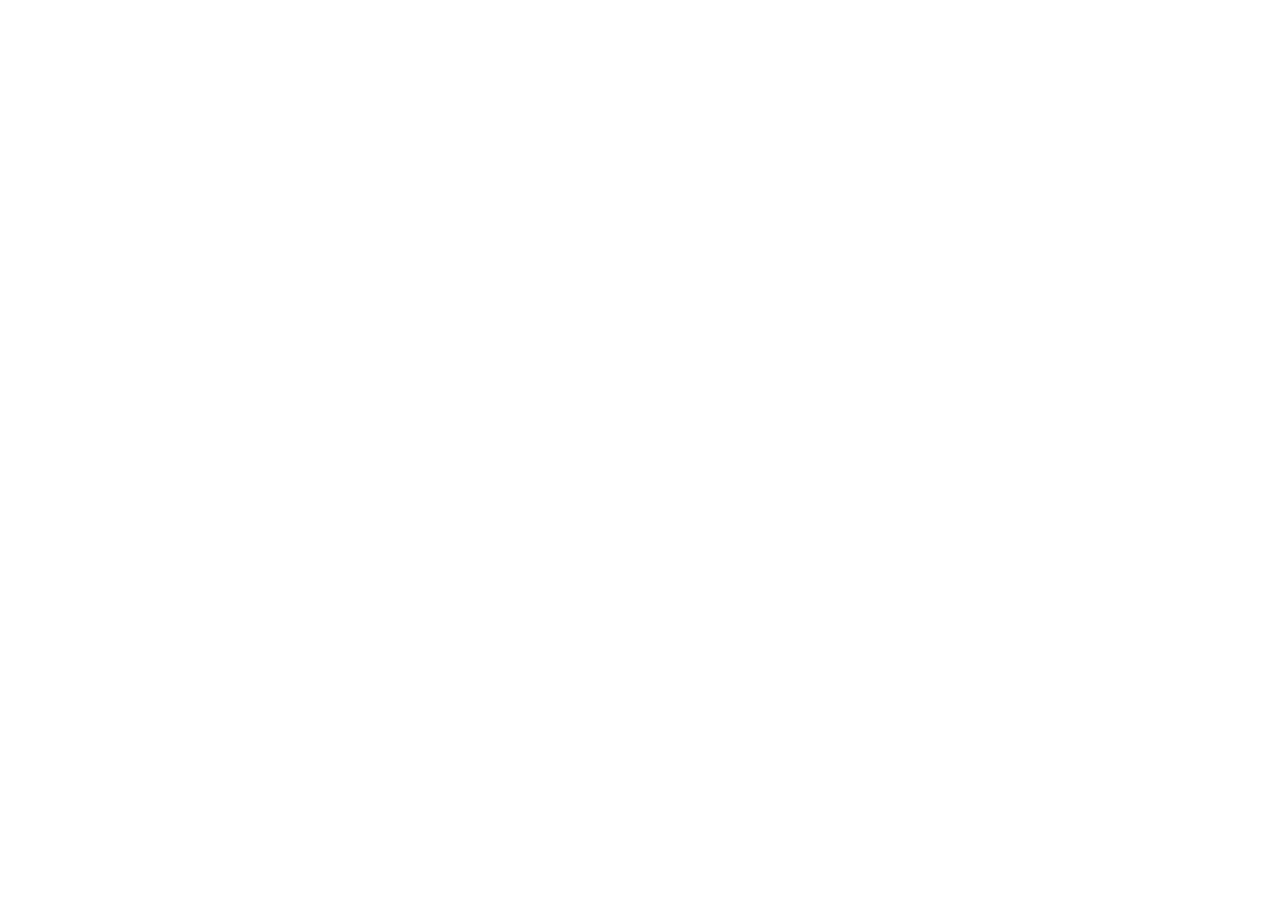
==== index.html @ 69cf85b8 "alap" ====
<!DOCTYPE html>
<html lang="hu">
<head>
    <meta charset="UTF-8">
    <meta name="viewport" content="width=device-width, initial-scale=1.0">
    <title>Hódok</title>
</head>
<body>
    

    
</body>
</html>
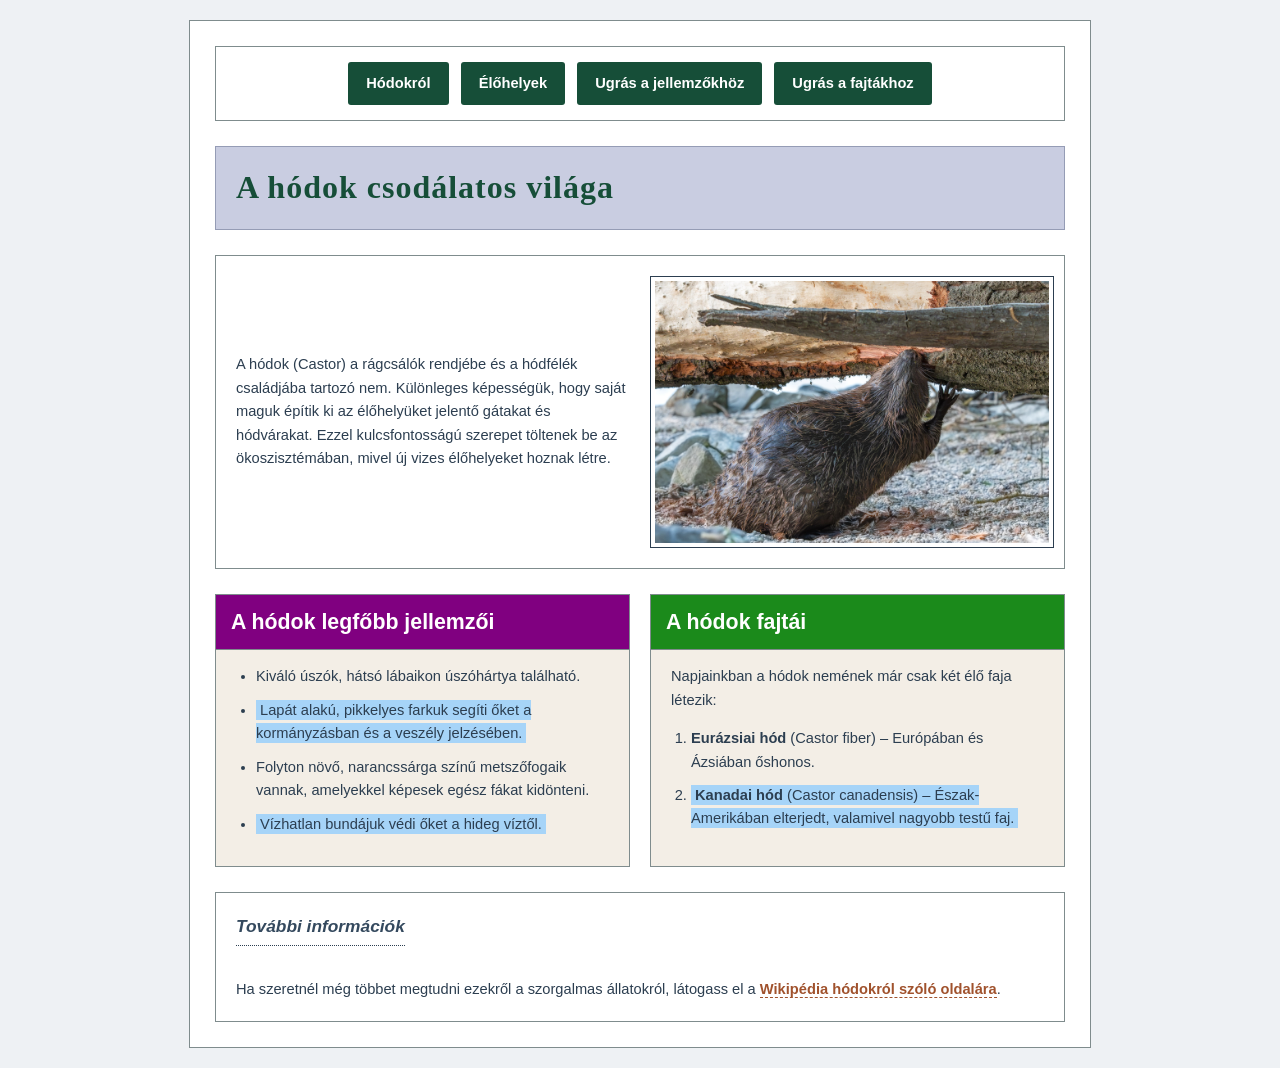
==== commit 62fd00d3: "felkesz" ====
--- a/index.html
+++ b/index.html
@@ -2,12 +2,70 @@
 <html lang="hu">
 <head>
     <meta charset="UTF-8">
-    <meta name="viewport" content="width=device-width, initial-scale=1.0">
-    <title>Hódok</title>
+    <meta name="viewport" content="700px, initial-scale=1.0">
+    <title>A hódok csodálatos világa</title>
+    <link rel="stylesheet" href="style.css">
 </head>
 <body>
-    
 
-    
+    <div class="oldal-keret">
+        
+        <nav class="navigacio">
+            <a href="index.html" class="nav-gomb">Hódokról</a>
+            <a href="index2.html" class="nav-gomb">Élőhelyek</a>
+            <a href="#jellemzok" class="nav-gomb">Ugrás a jellemzőkhöz</a>
+            <a href="#fajtak" class="nav-gomb">Ugrás a fajtákhoz</a>
+        </nav>
+
+        
+        <header class="focim">
+            <h1>A hódok csodálatos világa</h1>
+        </header>
+
+        
+        <section class="bevezeto">
+            <div class="szöveg-resz">
+                <p>A hódok (Castor) a rágcsálók rendjébe és a hódfélék családjába tartozó nem. Különleges képességük, hogy saját maguk építik ki az élőhelyüket jelentő gátakat és hódvárakat. Ezzel kulcsfontosságú szerepet töltenek be az ökoszisztémában, mivel új vizes élőhelyeket hoznak létre.</p>
+            </div>
+            <div class="kep-resz">
+                <img src="hod1.jpeg" alt="Egy hód a vízparton ágat rágcsál">
+            </div>
+        </section>
+
+       
+        <div class="ket-oszlop">
+            
+            <section id="jellemzok" class="tartalom">
+                <div class="fejlec lila-fejlec">
+                    <h2>A hódok legfőbb jellemzői</h2>
+                </div>
+                <ul>
+                    <li>Kiváló úszók, hátsó lábaikon úszóhártya található.</li>
+                    <li><span class="kek-kiemelt">Lapát alakú, pikkelyes farkuk segíti őket a kormányzásban és a veszély jelzésében.</span></li>
+                    <li>Folyton növő, narancssárga színű metszőfogaik vannak, amelyekkel képesek egész fákat kidönteni.</li>
+                    <li><span class="kek-kiemelt">Vízhatlan bundájuk védi őket a hideg víztől.</span></li>
+                </ul>
+            </section>
+
+           
+            <section id="fajtak" class="tartalom">
+                <div class="fejlec zold-fejlec">
+                    <h2>A hódok fajtái</h2>
+                </div>
+                <p>Napjainkban a hódok nemének már csak két élő faja létezik:</p>
+                <ol>
+                    <li><strong>Eurázsiai hód</strong> (Castor fiber) – Európában és Ázsiában őshonos.</li>
+                    <li><span class="kek-kiemelt"><strong>Kanadai hód</strong> (Castor canadensis) – Észak-Amerikában elterjedt, valamivel nagyobb testű faj.</span></li>
+                </ol>
+            </section>
+        </div>
+
+        
+        <footer class="lablec">
+            <h3>További információk</h3>
+            <p>Ha szeretnél még többet megtudni ezekről a szorgalmas állatokról, látogass el a <a href="https://hu.wikipedia.org/wiki/H%C3%B3df%C3%A9l%C3%A9k" target="_blank" class="wiki-link">Wikipédia hódokról szóló oldalára</a>.</p>
+        </footer>
+    </div>
+
 </body>
 </html>
--- a/style.css
+++ b/style.css
@@ -0,0 +1,175 @@
+
+body {
+    background-color: #eef1f4;
+    font-family: Arial, sans-serif;
+    color: #2c3e50;
+    margin: 0;
+    padding: 20px;
+    font-size: 11pt;
+    line-height: 1.6;
+}
+
+
+.oldal-keret {
+    max-width: 850px;
+    margin: 0 auto;
+    background-color: #ffffff;
+    border: 1px solid #7f8c8d;
+    padding: 25px;
+}
+
+
+.navigacio {
+    border: 1px solid #7f8c8d;
+    padding: 15px;
+    text-align: center;
+    margin-bottom: 25px;
+    background-color: #ffffff;
+}
+
+.nav-gomb {
+    display: inline-block;
+    background-color: #164e38;
+    color: white;
+    padding: 10px 18px;
+    margin: 0 4px;
+    text-decoration: none;
+    font-weight: bold;
+    border-radius: 3px;
+}
+
+.nav-gomb:hover {
+    background-color: #1e6b4c;
+}
+
+
+.focim {
+    background-color: #c9cde1;
+    border: 1px solid #959cb5;
+    padding: 15px 20px;
+    margin-bottom: 25px;
+}
+
+.focim h1 {
+    font-family: Georgia, serif;
+    color: #164e38;
+    font-size: 24pt;
+    margin: 0;
+    letter-spacing: 1px;
+}
+
+
+.bevezeto {
+    border: 1px solid #7f8c8d;
+    padding: 20px;
+    gap: 20px;
+    align-items: center;
+    margin-bottom: 25px;
+    display: grid;
+    grid-template-columns: 1fr 1fr;
+
+}
+
+.szöveg-resz p {
+    margin: 0;
+}
+
+.kep-resz img {
+    width: 100%;
+    height: auto;
+    border: 1px solid #2c3e50;
+    padding: 4px;
+    background-color: white;
+    display: block;
+}
+
+
+.ket-oszlop {
+    display: grid;
+    grid-template-columns: 1fr 1fr;
+    gap: 20px;
+    margin-bottom: 25px;
+}
+
+.tartalom {
+    border: 1px solid #7f8c8d;
+    background-color: #f3eee6;
+    padding: 20px;
+}
+
+
+.fejlec {
+    padding: 10px 15px;
+    margin: -20px -20px 15px -20px;
+    border-bottom: 1px solid #7f8c8d;
+}
+
+.fejlec h2 {
+    color: white;
+    font-size: 16pt;
+    margin: 0;
+}
+
+.lila-fejlec {
+    background-color: #800080;
+}
+
+.zold-fejlec {
+    background-color: #1b8a1b;
+}
+
+
+ul, ol {
+    padding-left: 20px;
+    margin: 0;
+}
+
+li {
+    margin-bottom: 10px;
+}
+
+.kek-kiemelt {
+    background-color: #a6d4f8;
+    padding: 2px 4px;
+}
+
+
+.lablec {
+    border: 1px solid #7f8c8d;
+    padding: 20px;
+    background-color: #ffffff;
+}
+
+.lablec h3 {
+    margin-top: 0;
+    font-size: 13pt;
+    font-style: italic;
+    color: #34495e;
+    border-bottom: 1px dotted #2c3e50;
+    padding-bottom: 4px;
+    display: inline-block;
+}
+
+.lablec p {
+    margin-bottom: 0;
+}
+
+.wiki-link {
+    color: #a0522d;
+    text-decoration: none;
+    font-weight: bold;
+    border-bottom: 1px dashed #a0522d;
+}
+
+.wiki-link:hover {
+    color: #d2691e;
+    border-bottom: 1px solid #d2691e;
+    background-color: #fef5e7;
+}
+
+@media (max-width:700px) {
+    body {
+        display: grid;
+        grid-template-columns: 1fr;
+    }
+}
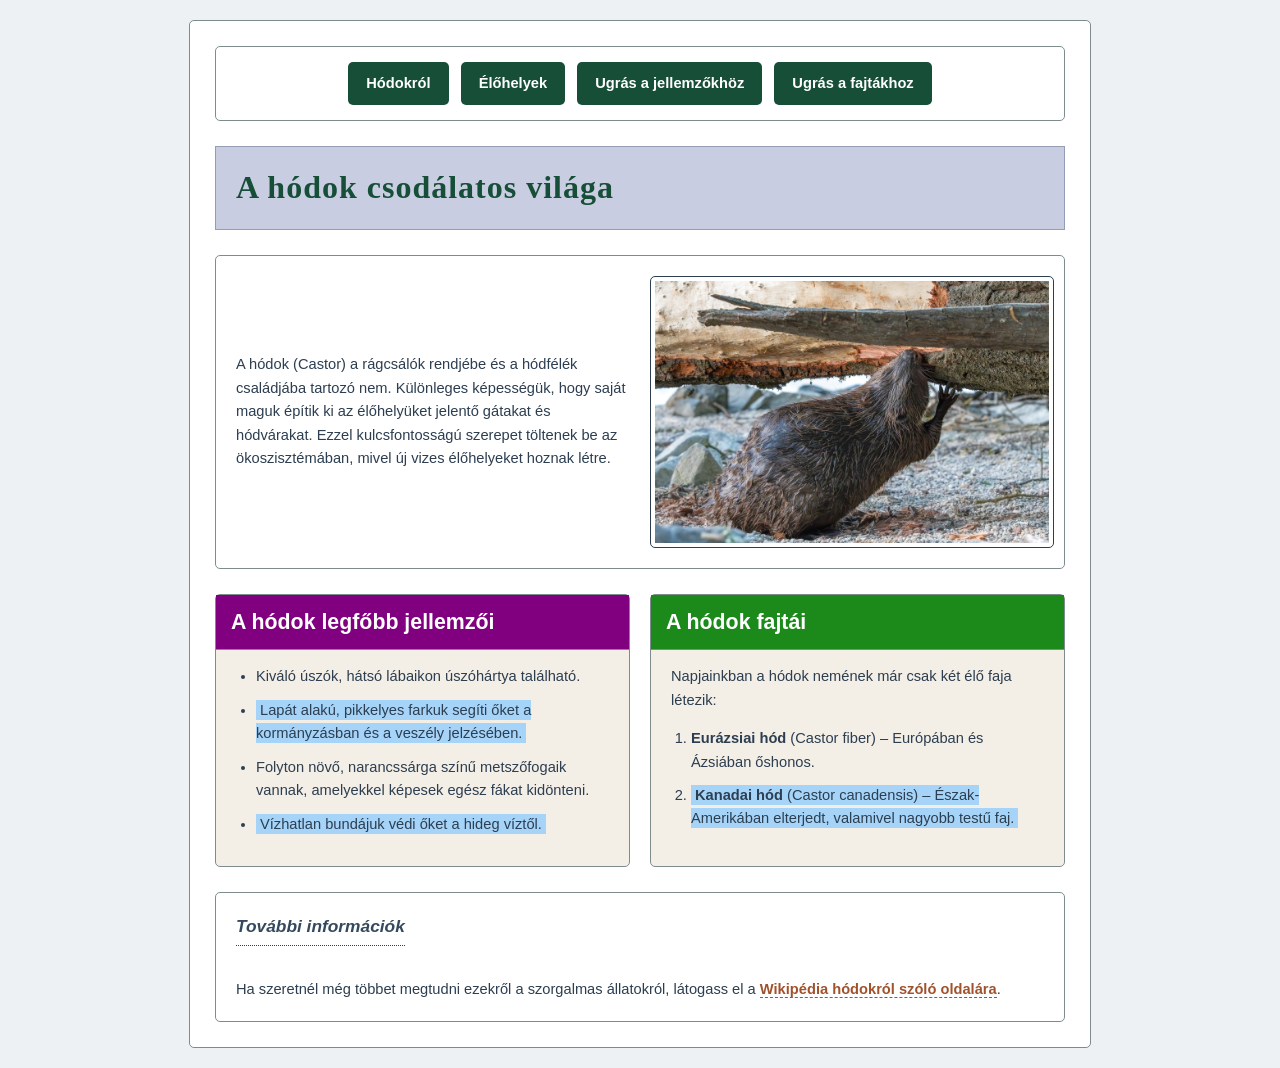
==== commit cf468ea4: "javitas1" ====
--- a/index.html
+++ b/index.html
@@ -1,71 +1,97 @@
-<!DOCTYPE html>
+<!doctype html>
 <html lang="hu">
-<head>
-    <meta charset="UTF-8">
-    <meta name="viewport" content="700px, initial-scale=1.0">
+  <head>
+    <meta charset="UTF-8" />
+    <meta name="viewport" content="700px, initial-scale=1.0" />
     <title>A hódok csodálatos világa</title>
-    <link rel="stylesheet" href="style.css">
-</head>
-<body>
+    <link rel="stylesheet" href="style.css" />
+  </head>
+  <body>
+    <div class="oldal-keret">
+      <nav class="navigacio">
+        <a href="index.html" class="nav-gomb">Hódokról</a>
+        <a href="index2.html" class="nav-gomb">Élőhelyek</a>
+        <a href="#jellemzok" class="nav-gomb">Ugrás a jellemzőkhöz</a>
+        <a href="#fajtak" class="nav-gomb">Ugrás a fajtákhoz</a>
+      </nav>
 
-    <div class="oldal-keret">
-        
-        <nav class="navigacio">
-            <a href="index.html" class="nav-gomb">Hódokról</a>
-            <a href="index2.html" class="nav-gomb">Élőhelyek</a>
-            <a href="#jellemzok" class="nav-gomb">Ugrás a jellemzőkhöz</a>
-            <a href="#fajtak" class="nav-gomb">Ugrás a fajtákhoz</a>
-        </nav>
+      <header class="focim">
+        <h1>A hódok csodálatos világa</h1>
+      </header>
 
-        
-        <header class="focim">
-            <h1>A hódok csodálatos világa</h1>
-        </header>
+      <section class="bevezeto">
+        <div class="szöveg-resz">
+          <p>
+            A hódok (Castor) a rágcsálók rendjébe és a hódfélék családjába
+            tartozó nem. Különleges képességük, hogy saját maguk építik ki az
+            élőhelyüket jelentő gátakat és hódvárakat. Ezzel kulcsfontosságú
+            szerepet töltenek be az ökoszisztémában, mivel új vizes élőhelyeket
+            hoznak létre.
+          </p>
+        </div>
+        <div class="kep-resz">
+          <img src="hod1.jpeg" alt="Egy hód a vízparton ágat rágcsál" />
+        </div>
+      </section>
 
-        
-        <section class="bevezeto">
-            <div class="szöveg-resz">
-                <p>A hódok (Castor) a rágcsálók rendjébe és a hódfélék családjába tartozó nem. Különleges képességük, hogy saját maguk építik ki az élőhelyüket jelentő gátakat és hódvárakat. Ezzel kulcsfontosságú szerepet töltenek be az ökoszisztémában, mivel új vizes élőhelyeket hoznak létre.</p>
-            </div>
-            <div class="kep-resz">
-                <img src="hod1.jpeg" alt="Egy hód a vízparton ágat rágcsál">
-            </div>
+      <div class="ket-oszlop">
+        <section id="jellemzok" class="tartalom">
+          <div class="fejlec lila-fejlec">
+            <h2>A hódok legfőbb jellemzői</h2>
+          </div>
+          <ul>
+            <li>Kiváló úszók, hátsó lábaikon úszóhártya található.</li>
+            <li>
+              <span class="kek-kiemelt"
+                >Lapát alakú, pikkelyes farkuk segíti őket a kormányzásban és a
+                veszély jelzésében.</span
+              >
+            </li>
+            <li>
+              Folyton növő, narancssárga színű metszőfogaik vannak, amelyekkel
+              képesek egész fákat kidönteni.
+            </li>
+            <li>
+              <span class="kek-kiemelt"
+                >Vízhatlan bundájuk védi őket a hideg víztől.</span
+              >
+            </li>
+          </ul>
         </section>
 
-       
-        <div class="ket-oszlop">
-            
-            <section id="jellemzok" class="tartalom">
-                <div class="fejlec lila-fejlec">
-                    <h2>A hódok legfőbb jellemzői</h2>
-                </div>
-                <ul>
-                    <li>Kiváló úszók, hátsó lábaikon úszóhártya található.</li>
-                    <li><span class="kek-kiemelt">Lapát alakú, pikkelyes farkuk segíti őket a kormányzásban és a veszély jelzésében.</span></li>
-                    <li>Folyton növő, narancssárga színű metszőfogaik vannak, amelyekkel képesek egész fákat kidönteni.</li>
-                    <li><span class="kek-kiemelt">Vízhatlan bundájuk védi őket a hideg víztől.</span></li>
-                </ul>
-            </section>
+        <section id="fajtak" class="tartalom">
+          <div class="fejlec zold-fejlec">
+            <h2>A hódok fajtái</h2>
+          </div>
+          <p>Napjainkban a hódok nemének már csak két élő faja létezik:</p>
+          <ol>
+            <li>
+              <strong>Eurázsiai hód</strong> (Castor fiber) – Európában és
+              Ázsiában őshonos.
+            </li>
+            <li>
+              <span class="kek-kiemelt"
+                ><strong>Kanadai hód</strong> (Castor canadensis) –
+                Észak-Amerikában elterjedt, valamivel nagyobb testű faj.</span
+              >
+            </li>
+          </ol>
+        </section>
+      </div>
 
-           
-            <section id="fajtak" class="tartalom">
-                <div class="fejlec zold-fejlec">
-                    <h2>A hódok fajtái</h2>
-                </div>
-                <p>Napjainkban a hódok nemének már csak két élő faja létezik:</p>
-                <ol>
-                    <li><strong>Eurázsiai hód</strong> (Castor fiber) – Európában és Ázsiában őshonos.</li>
-                    <li><span class="kek-kiemelt"><strong>Kanadai hód</strong> (Castor canadensis) – Észak-Amerikában elterjedt, valamivel nagyobb testű faj.</span></li>
-                </ol>
-            </section>
-        </div>
-
-        
-        <footer class="lablec">
-            <h3>További információk</h3>
-            <p>Ha szeretnél még többet megtudni ezekről a szorgalmas állatokról, látogass el a <a href="https://hu.wikipedia.org/wiki/H%C3%B3df%C3%A9l%C3%A9k" target="_blank" class="wiki-link">Wikipédia hódokról szóló oldalára</a>.</p>
-        </footer>
+      <footer class="lablec">
+        <h3>További információk</h3>
+        <p>
+          Ha szeretnél még többet megtudni ezekről a szorgalmas állatokról,
+          látogass el a
+          <a
+            href="https://hu.wikipedia.org/wiki/H%C3%B3df%C3%A9l%C3%A9k"
+            target="_blank"
+            class="wiki-link"
+            >Wikipédia hódokról szóló oldalára</a
+          >.
+        </p>
+      </footer>
     </div>
-
-</body>
-</html>+  </body>
+</html>
--- a/style.css
+++ b/style.css
@@ -1,175 +1,191 @@
-
 body {
-    background-color: #eef1f4;
-    font-family: Arial, sans-serif;
-    color: #2c3e50;
-    margin: 0;
-    padding: 20px;
-    font-size: 11pt;
-    line-height: 1.6;
+  background-color: #eef1f4;
+  font-family: Arial, sans-serif;
+  color: #2c3e50;
+  margin: 0;
+  padding: 20px;
+  font-size: 11pt;
+  line-height: 1.6;
 }
 
-
 .oldal-keret {
-    max-width: 850px;
-    margin: 0 auto;
-    background-color: #ffffff;
-    border: 1px solid #7f8c8d;
-    padding: 25px;
+  max-width: 850px;
+  margin: 0 auto;
+  background-color: #ffffff;
+  border: 1px solid #7f8c8d;
+  padding: 25px;
+  border-radius: 5px;
 }
 
-
 .navigacio {
-    border: 1px solid #7f8c8d;
-    padding: 15px;
-    text-align: center;
-    margin-bottom: 25px;
-    background-color: #ffffff;
+  border: 1px solid #7f8c8d;
+  padding: 15px;
+  text-align: center;
+  margin-bottom: 25px;
+  background-color: #ffffff;
+  border-radius: 5px;
 }
 
 .nav-gomb {
-    display: inline-block;
-    background-color: #164e38;
-    color: white;
-    padding: 10px 18px;
-    margin: 0 4px;
-    text-decoration: none;
-    font-weight: bold;
-    border-radius: 3px;
+  display: inline-block;
+  background-color: #164e38;
+  color: white;
+  padding: 10px 18px;
+  margin: 0 4px;
+  text-decoration: none;
+  font-weight: bold;
+  border-radius: 5px;
 }
 
 .nav-gomb:hover {
-    background-color: #1e6b4c;
+  background-color: #1e6b4c;
 }
 
-
 .focim {
-    background-color: #c9cde1;
-    border: 1px solid #959cb5;
-    padding: 15px 20px;
-    margin-bottom: 25px;
+  background-color: #c9cde1;
+  border: 1px solid #959cb5;
+  padding: 15px 20px;
+  margin-bottom: 25px;
 }
 
 .focim h1 {
-    font-family: Georgia, serif;
-    color: #164e38;
-    font-size: 24pt;
-    margin: 0;
-    letter-spacing: 1px;
+  font-family: Georgia, serif;
+  color: #164e38;
+  font-size: 24pt;
+  margin: 0;
+  letter-spacing: 1px;
 }
 
-
 .bevezeto {
-    border: 1px solid #7f8c8d;
-    padding: 20px;
-    gap: 20px;
-    align-items: center;
-    margin-bottom: 25px;
-    display: grid;
-    grid-template-columns: 1fr 1fr;
-
+  border: 1px solid #7f8c8d;
+  padding: 20px;
+  gap: 20px;
+  align-items: center;
+  margin-bottom: 25px;
+  display: grid;
+  grid-template-columns: 1fr 1fr;
+  border-radius: 5px;
 }
 
 .szöveg-resz p {
-    margin: 0;
+  margin: 0;
 }
 
 .kep-resz img {
-    width: 100%;
-    height: auto;
-    border: 1px solid #2c3e50;
-    padding: 4px;
-    background-color: white;
-    display: block;
+  width: 100%;
+  height: auto;
+  border: 1px solid #2c3e50;
+  padding: 4px;
+  background-color: white;
+  display: block;
+  border-radius: 5px;
 }
 
-
 .ket-oszlop {
-    display: grid;
-    grid-template-columns: 1fr 1fr;
-    gap: 20px;
-    margin-bottom: 25px;
+  display: grid;
+  grid-template-columns: 1fr 1fr;
+  gap: 20px;
+  margin-bottom: 25px;
 }
 
 .tartalom {
-    border: 1px solid #7f8c8d;
-    background-color: #f3eee6;
-    padding: 20px;
+  border: 1px solid #7f8c8d;
+  background-color: #f3eee6;
+  padding: 20px;
+  border-radius: 5px;
 }
 
-
 .fejlec {
-    padding: 10px 15px;
-    margin: -20px -20px 15px -20px;
-    border-bottom: 1px solid #7f8c8d;
+  padding: 10px 15px;
+  margin: -20px -20px 15px -20px;
+  border-bottom: 1px solid #7f8c8d;
 }
 
 .fejlec h2 {
-    color: white;
-    font-size: 16pt;
-    margin: 0;
+  color: white;
+  font-size: 16pt;
+  margin: 0;
 }
 
 .lila-fejlec {
-    background-color: #800080;
+  background-color: #800080;
 }
 
 .zold-fejlec {
-    background-color: #1b8a1b;
+  background-color: #1b8a1b;
 }
 
-
-ul, ol {
-    padding-left: 20px;
-    margin: 0;
+ul,
+ol {
+  padding-left: 20px;
+  margin: 0;
 }
 
 li {
-    margin-bottom: 10px;
+  margin-bottom: 10px;
 }
 
 .kek-kiemelt {
-    background-color: #a6d4f8;
-    padding: 2px 4px;
+  background-color: #a6d4f8;
+  padding: 2px 4px;
 }
 
-
 .lablec {
-    border: 1px solid #7f8c8d;
-    padding: 20px;
-    background-color: #ffffff;
+  border: 1px solid #7f8c8d;
+  padding: 20px;
+  background-color: #ffffff;
+  border-radius: 5px;
 }
 
 .lablec h3 {
-    margin-top: 0;
-    font-size: 13pt;
-    font-style: italic;
-    color: #34495e;
-    border-bottom: 1px dotted #2c3e50;
-    padding-bottom: 4px;
-    display: inline-block;
+  margin-top: 0;
+  font-size: 13pt;
+  font-style: italic;
+  color: #34495e;
+  border-bottom: 1px dotted #2c3e50;
+  padding-bottom: 4px;
+  display: inline-block;
 }
 
 .lablec p {
-    margin-bottom: 0;
+  margin-bottom: 0;
 }
 
 .wiki-link {
-    color: #a0522d;
-    text-decoration: none;
-    font-weight: bold;
-    border-bottom: 1px dashed #a0522d;
+  color: #a0522d;
+  text-decoration: none;
+  font-weight: bold;
+  border-bottom: 1px dashed #a0522d;
 }
 
 .wiki-link:hover {
-    color: #d2691e;
-    border-bottom: 1px solid #d2691e;
-    background-color: #fef5e7;
+  color: #d2691e;
+  border-bottom: 1px solid #d2691e;
+  background-color: #fef5e7;
 }
 
-@media (max-width:700px) {
-    body {
-        display: grid;
-        grid-template-columns: 1fr;
-    }
+@media (max-width: 700px) {
+  .navigacio {
+    display: grid;
+    grid-template-columns: 1fr;
+    gap: 20px;
+    max-width: 1200px;
+    margin: 0 auto;
+    padding: 15px;
+  }
+
+  .bevezeto {
+    grid-template-columns: 1fr;
+    gap: 20px;
+    max-width: 1200px;
+    margin: 0 auto;
+    padding: 15px;
+  }
+  .ket-oszlop {
+    grid-template-columns: 1fr;
+    gap: 20px;
+    max-width: 1200px;
+    margin: 0 auto;
+    padding: 15px;
+  }
 }
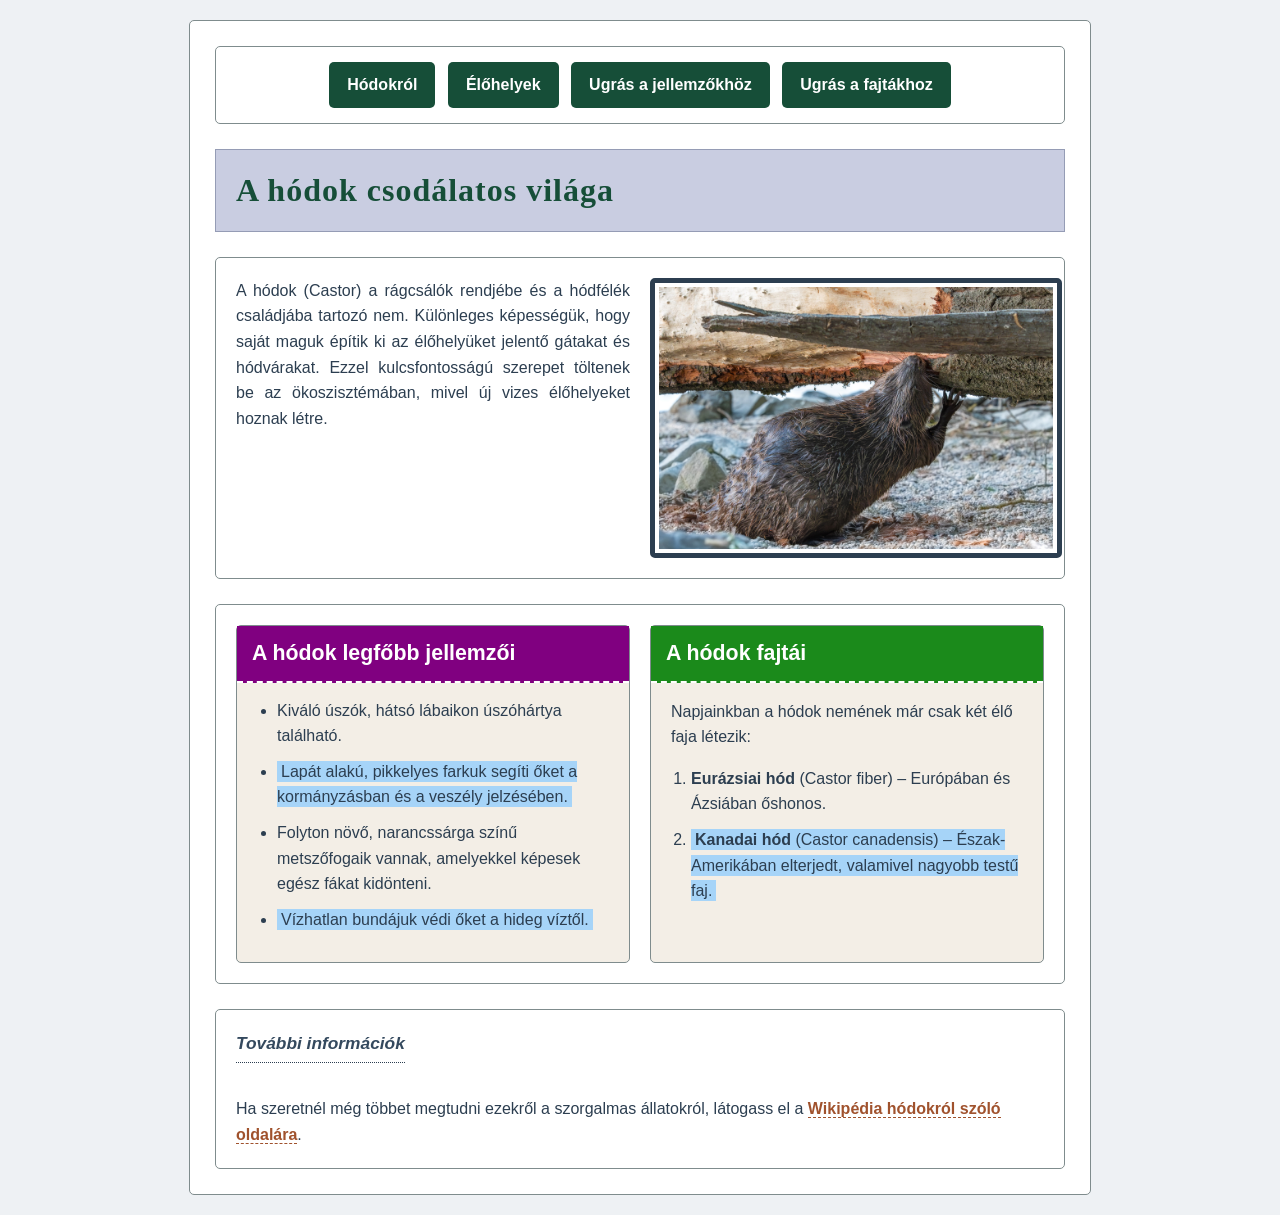
==== commit 600290ce: "kesz" ====
--- a/index.html
+++ b/index.html
@@ -20,7 +20,7 @@
       </header>
 
       <section class="bevezeto">
-        <div class="szöveg-resz">
+        <div class="szoveg-resz">
           <p>
             A hódok (Castor) a rágcsálók rendjébe és a hódfélék családjába
             tartozó nem. Különleges képességük, hogy saját maguk építik ki az
--- a/style.css
+++ b/style.css
@@ -4,7 +4,7 @@
   color: #2c3e50;
   margin: 0;
   padding: 20px;
-  font-size: 11pt;
+  font-size: 12pt;
   line-height: 1.6;
 }
 
@@ -60,21 +60,22 @@
   border: 1px solid #7f8c8d;
   padding: 20px;
   gap: 20px;
-  align-items: center;
+  align-items: start;
   margin-bottom: 25px;
   display: grid;
   grid-template-columns: 1fr 1fr;
   border-radius: 5px;
 }
 
-.szöveg-resz p {
-  margin: 0;
+.szoveg-resz p {
+  margin: 0;
+  text-align: justify;
 }
 
 .kep-resz img {
   width: 100%;
   height: auto;
-  border: 1px solid #2c3e50;
+  border: 5px solid #2c3e50;
   padding: 4px;
   background-color: white;
   display: block;
@@ -86,6 +87,9 @@
   grid-template-columns: 1fr 1fr;
   gap: 20px;
   margin-bottom: 25px;
+  border: 1px solid #7f8c8d;
+  padding: 20px;
+  border-radius: 5px;
 }
 
 .tartalom {
@@ -98,7 +102,14 @@
 .fejlec {
   padding: 10px 15px;
   margin: -20px -20px 15px -20px;
-  border-bottom: 1px solid #7f8c8d;
+  border-bottom: 2px dashed #ffffff;
+}
+
+.fejlec2 {
+  color: #246b3d;
+  padding-left: 15px;
+  border-left: 5px solid #246b3d;
+  border-bottom: 2px dashed #246b3d;
 }
 
 .fejlec h2 {
@@ -188,4 +199,4 @@
     margin: 0 auto;
     padding: 15px;
   }
-}+}
